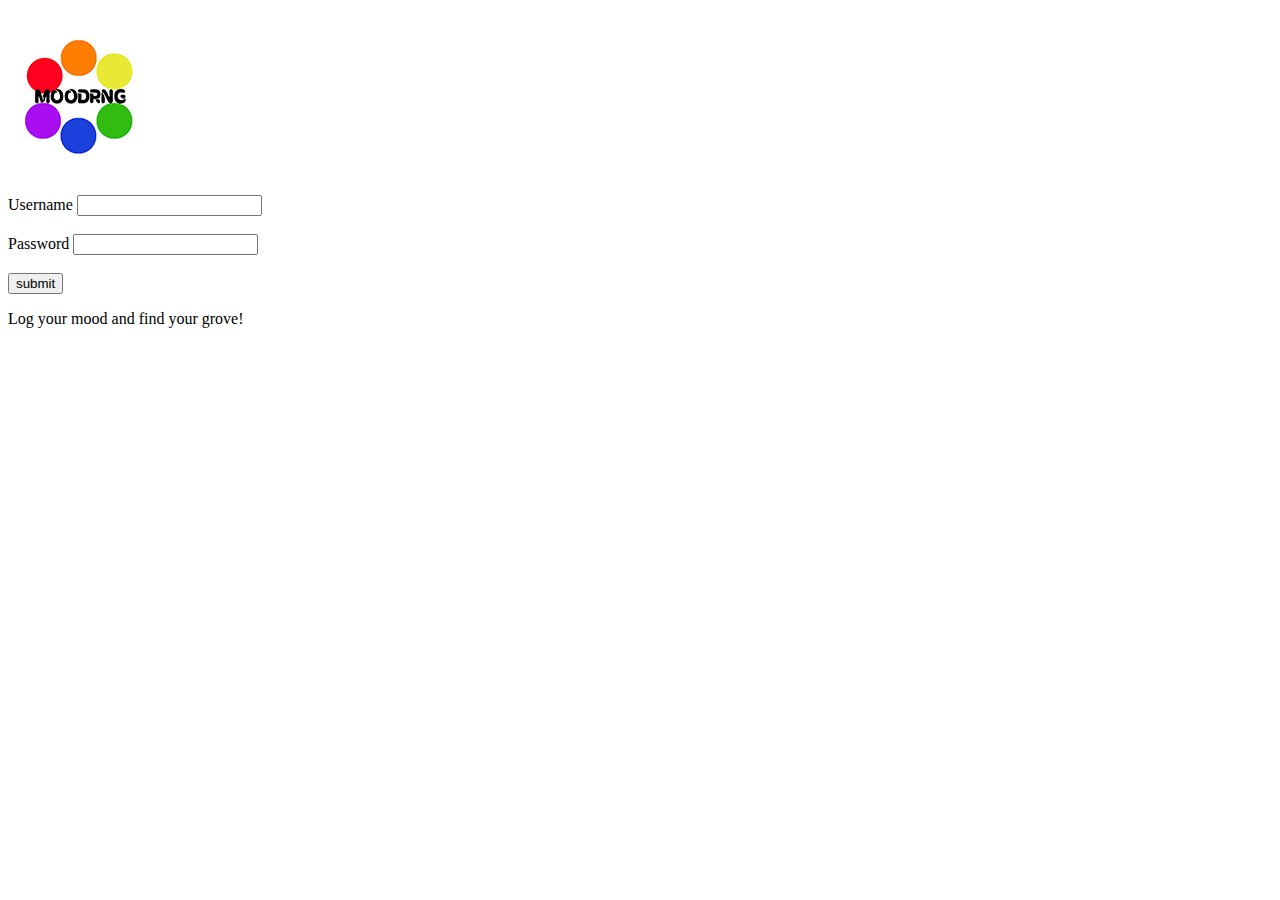
==== index.html @ 32403284 "intial layout" ====
<!DOCTYPE html>
<html lang="en">
<head>
    <meta charset="UTF-8">
    <meta http-equiv="X-UA-Compatible" content="IE=edge">
    <meta name="viewport" content="width=device-width, initial-scale=1.0">
    <title>MoodRng</title>
    <link rel="stylesheet" href="assets/css/style.css" />
</head>
<body>
    <header>
        <h1>
            <img src="assets/images/logo.jpg" href="/" alt="logo"/>
        </h1>
    </header>
    <form method="get">
        <label for="username">Username</label>
        <input type="text" id="username"><br><br>
        <label for="password">Password</label>
        <input type="text" id="pasword"><br><br>
        <input type="submit" value="submit">
    </form>
    <div>
        <p>
            Log your mood and find your grove!
        </p>
    </div>
</body>
</html>
---- assets/css/style.css ----
form {
    display: block;
    margin-top: 0em;
  }
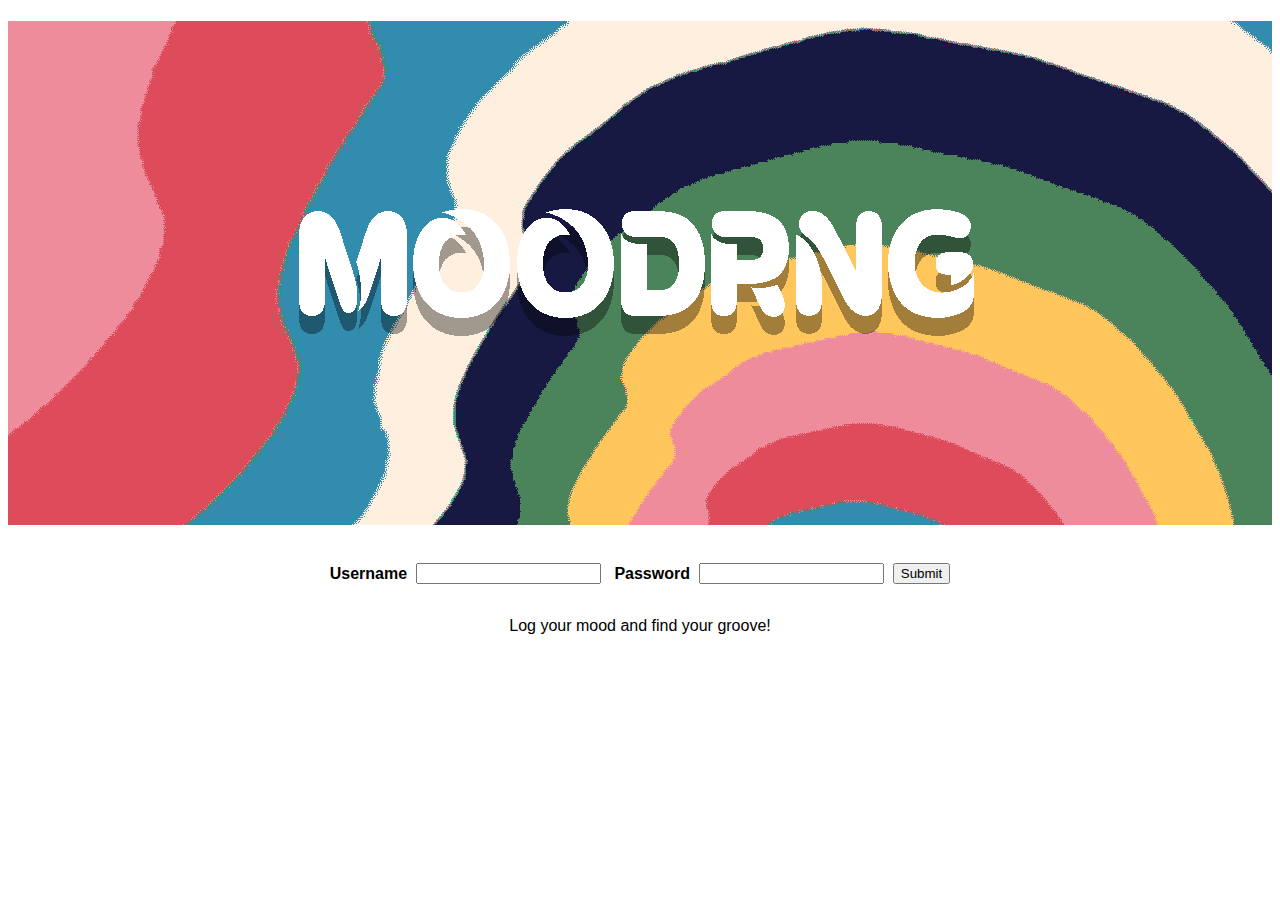
==== commit ecb01d51: "worked on LP and HP" ====
--- a/index.html
+++ b/index.html
@@ -10,19 +10,19 @@
 <body>
     <header>
         <h1>
-            <img src="assets/images/logo.jpg" href="/" alt="logo"/>
+            <img src="assets/images/logo1.png" href="/" alt="logo"/>
         </h1>
     </header>
     <form method="get">
-        <label for="username">Username</label>
-        <input type="text" id="username"><br><br>
-        <label for="password">Password</label>
-        <input type="text" id="pasword"><br><br>
-        <input type="submit" value="submit">
+        <label for="username">Username &nbsp; </label>
+        <input type="text" id="username"><br><br>&nbsp;&nbsp;&nbsp;
+        <label for="password">Password &nbsp;</label>
+        <input type="text" id="pasword"><br><br>&nbsp;&nbsp;
+        <input type="submit" value="Submit">
     </form>
     <div>
         <p>
-            Log your mood and find your grove!
+            Log your mood and find your groove!
         </p>
     </div>
 </body>
--- a/assets/css/style.css
+++ b/assets/css/style.css
@@ -1,4 +1,26 @@
 form {
-    display: block;
+    display: flex;
     margin-top: 0em;
-  }+    justify-content: center;
+  }
+
+  h1{
+    display: flex;
+    background-image: url("/assets/images/MindTrip-Small.gif");
+    justify-content: center;
+  }
+
+body{
+  font-family: Arial, Helvetica, sans-serif;
+}
+
+form{
+  display: flex;
+font-weight: bold;
+align-items: center;
+}
+
+p{
+  display: flex;
+  justify-content: center;
+}